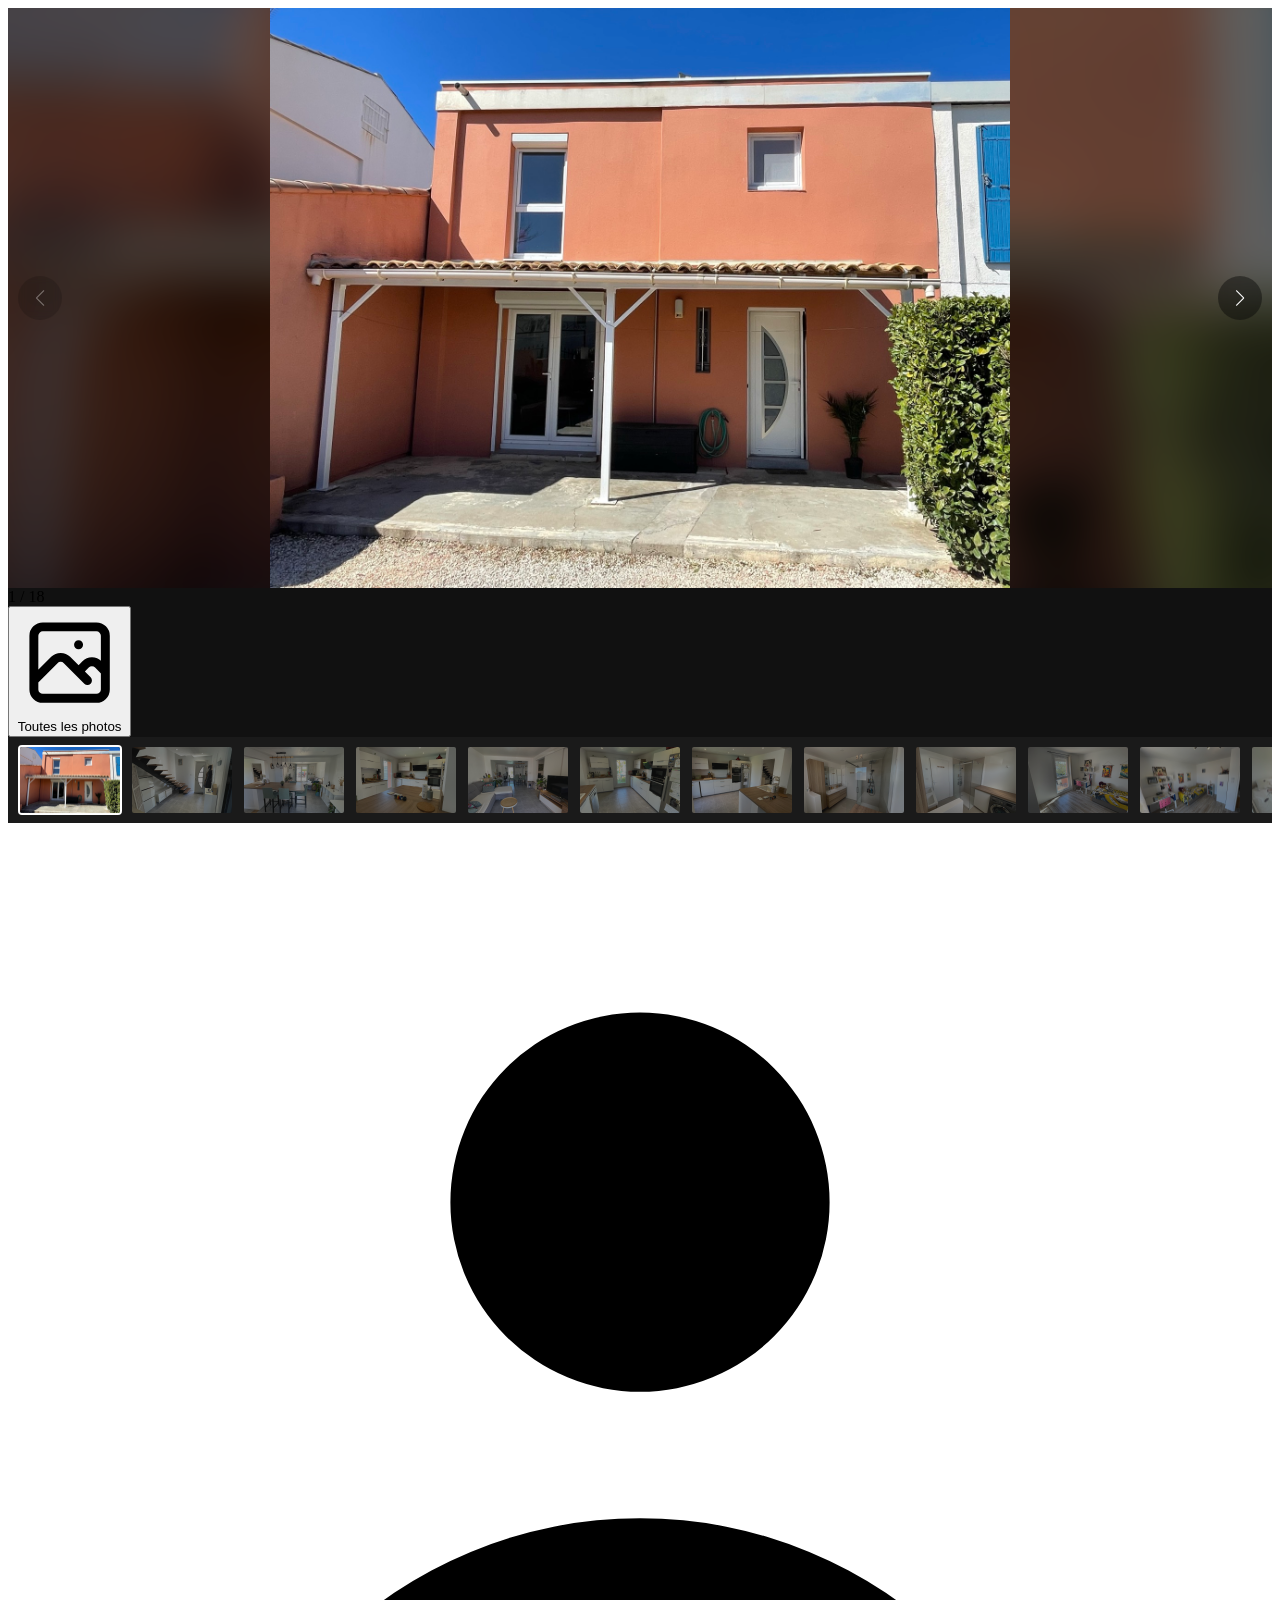
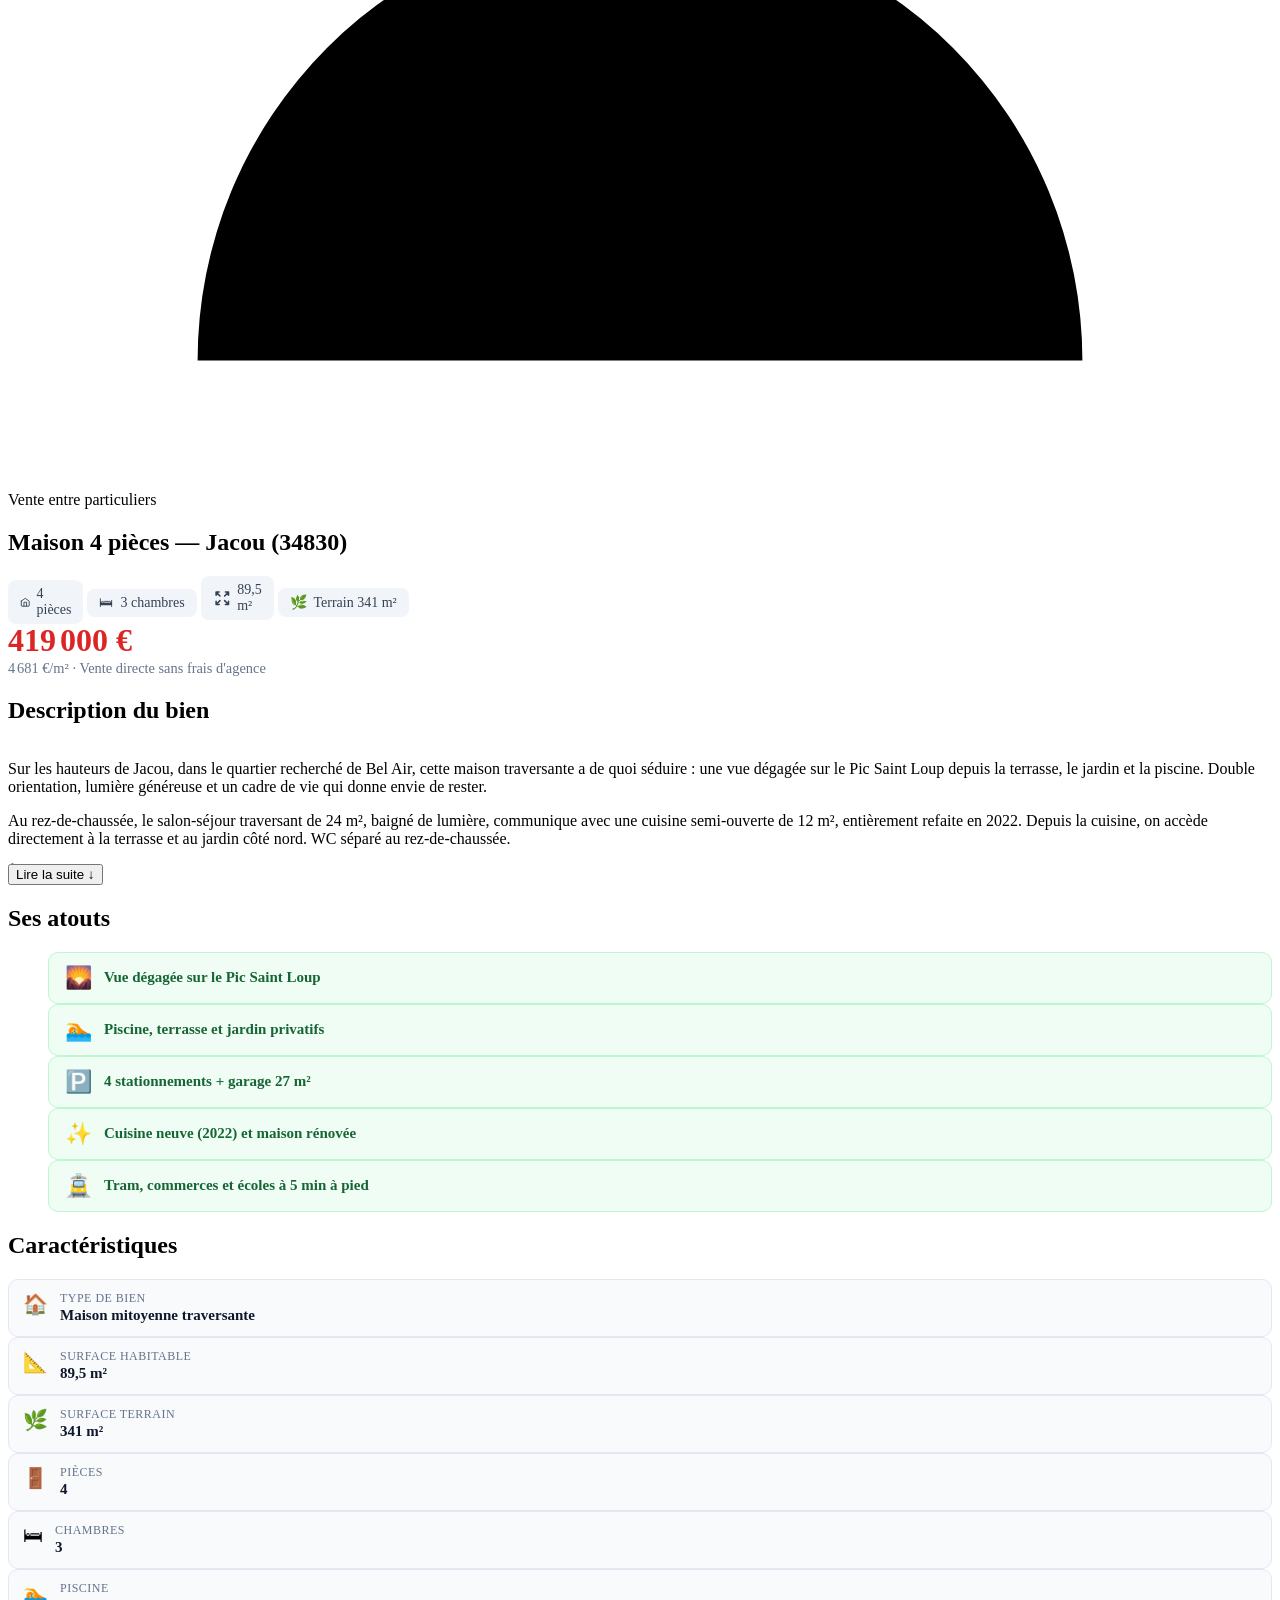
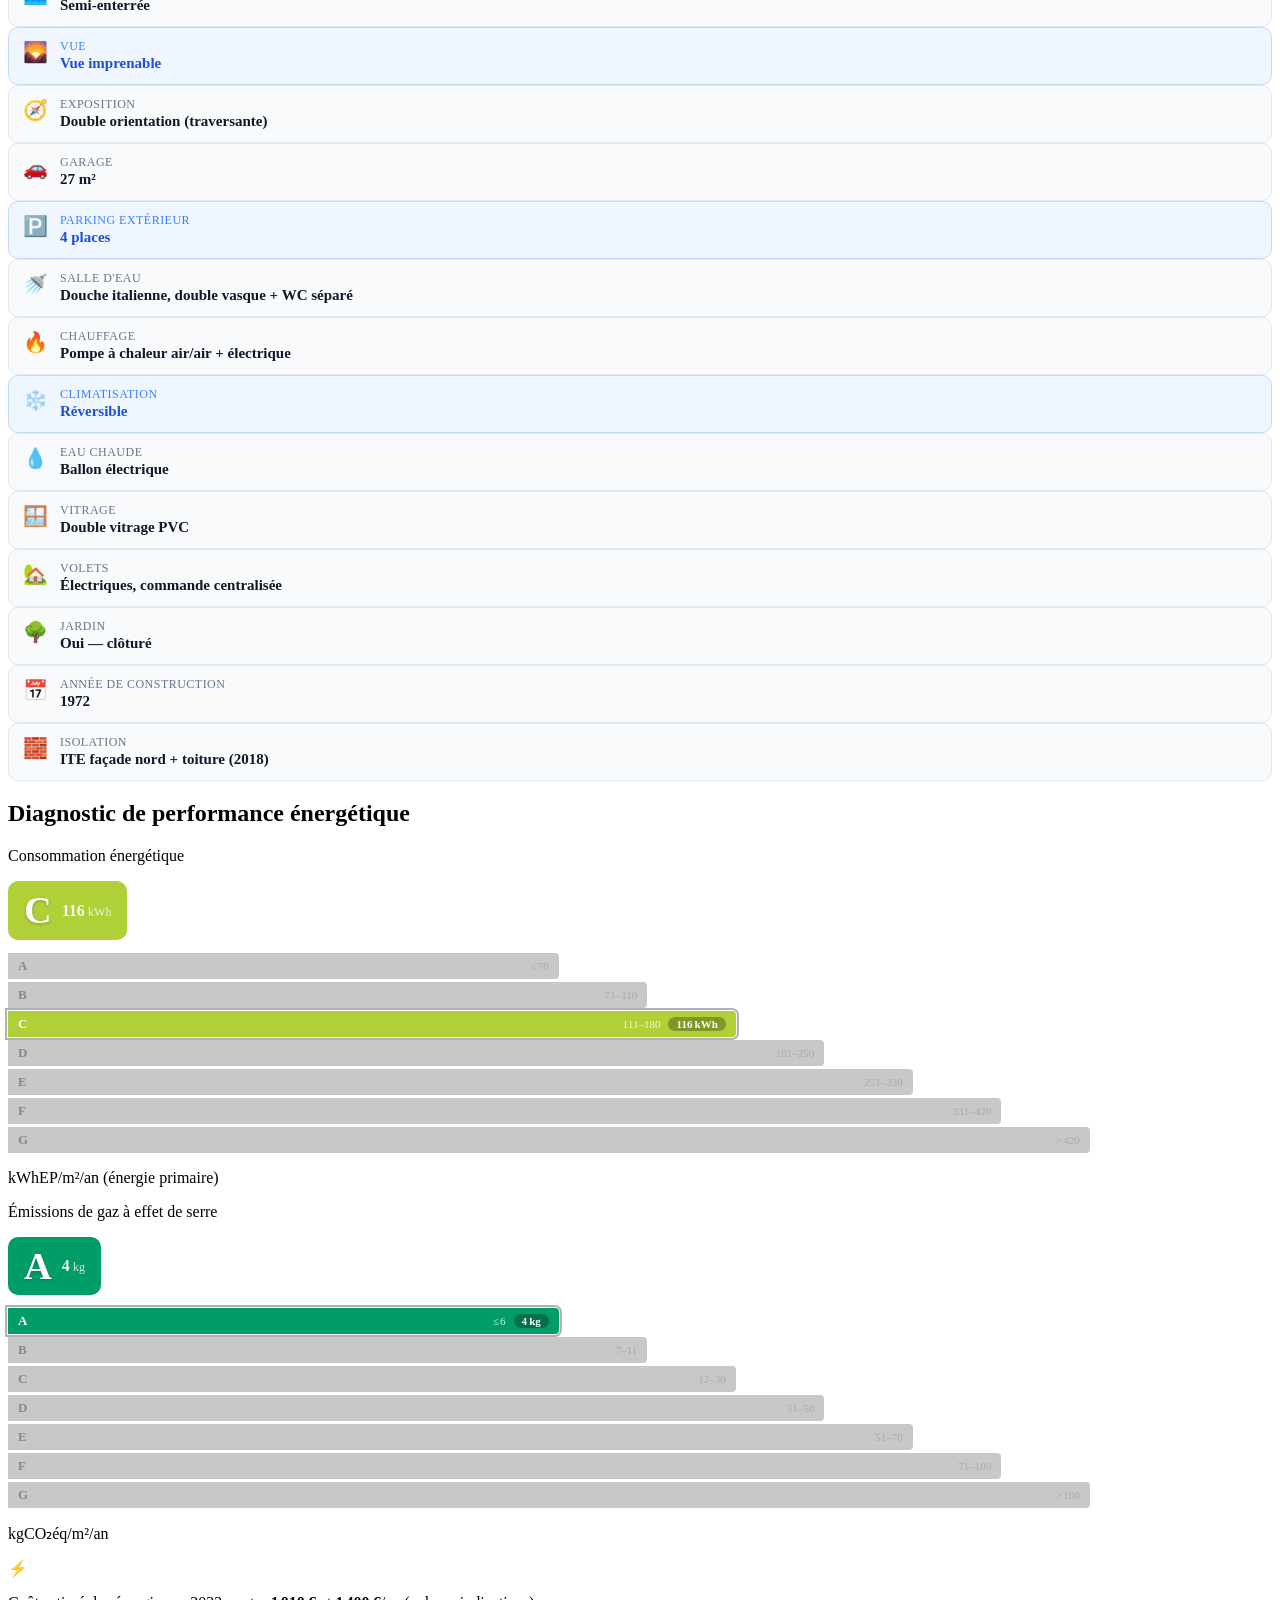
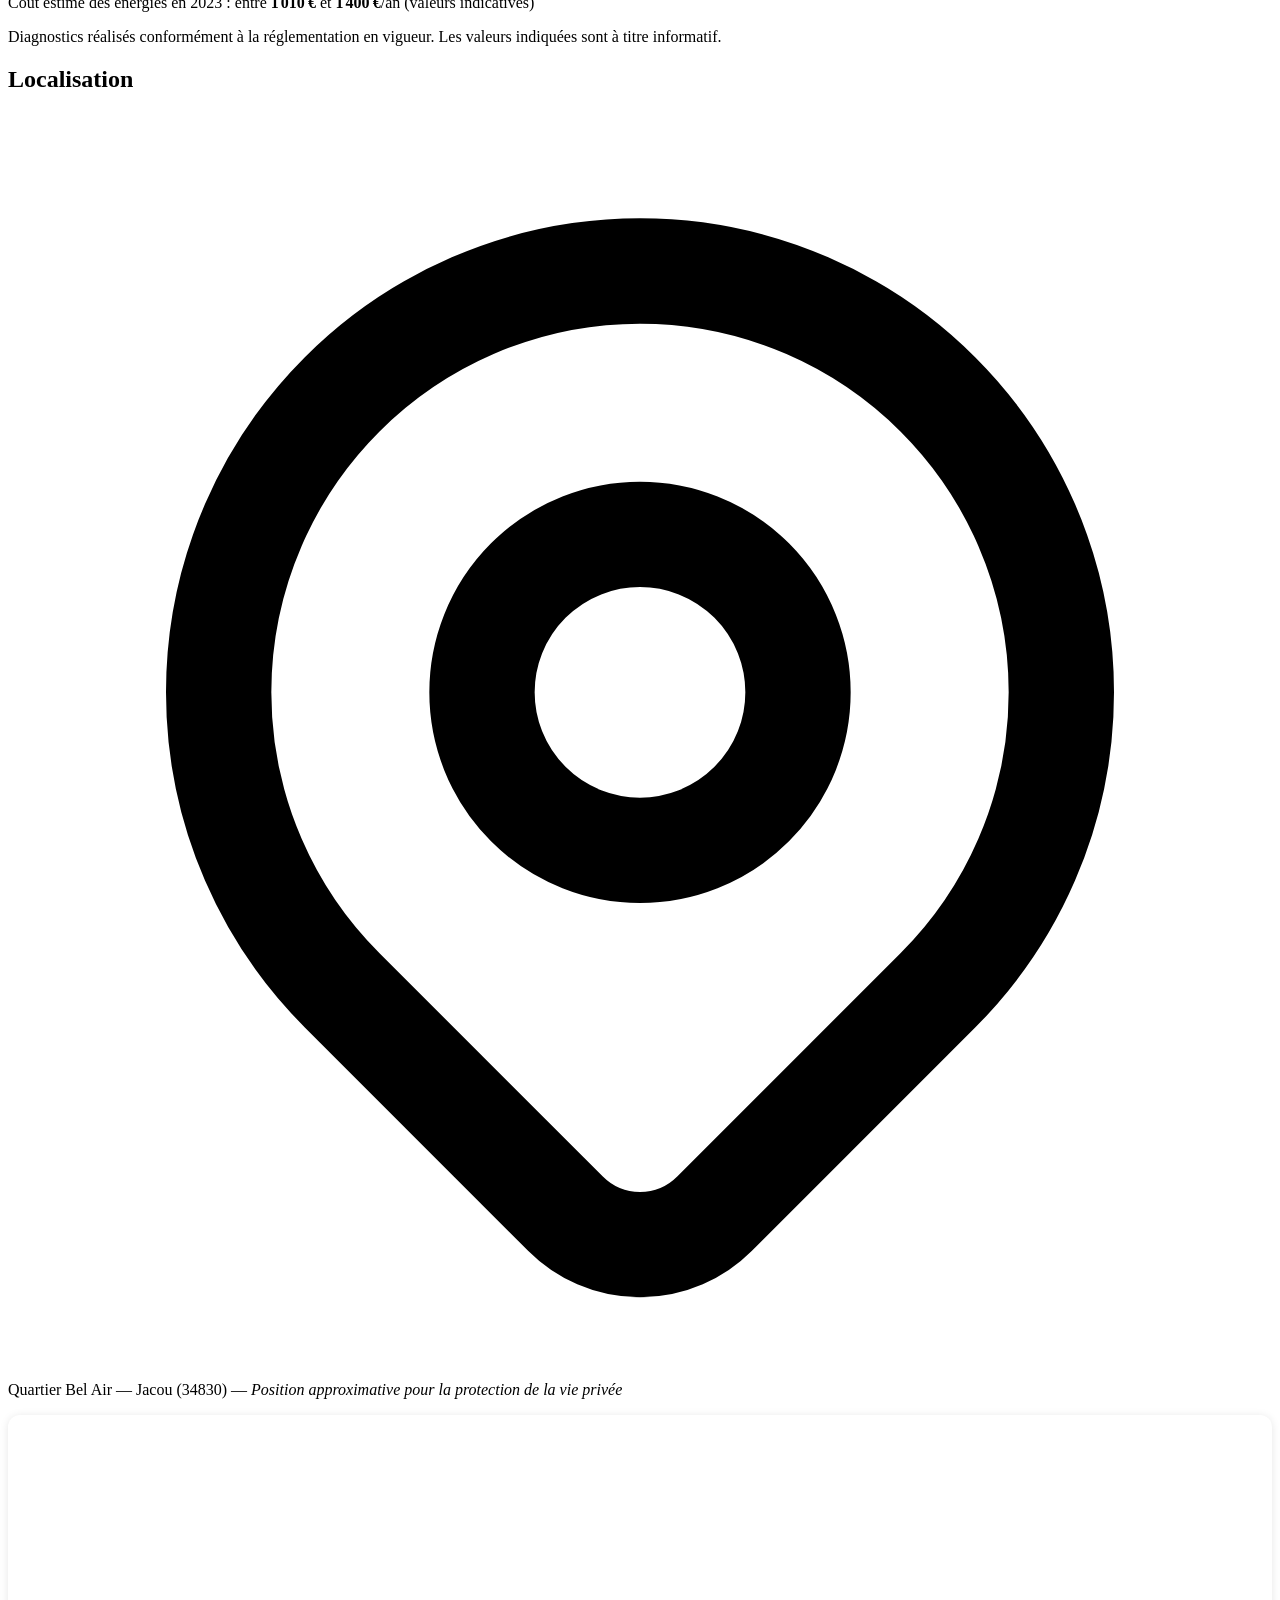
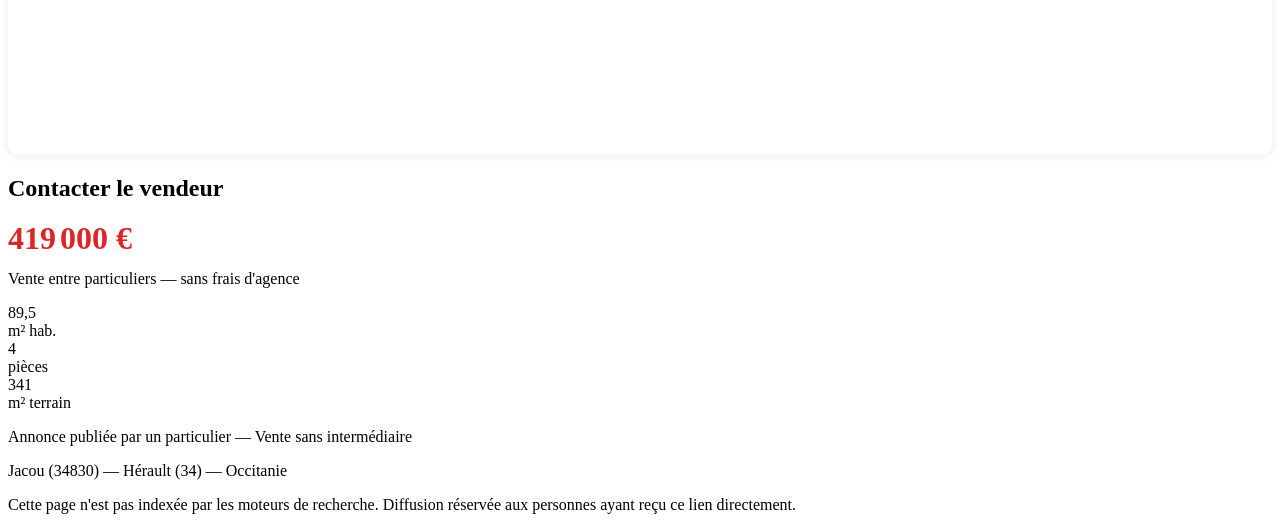
==== index.html @ 07884222 "Rédaction annonce : description réelle, atouts et corrections factuelles - Description : 4 paragraph" ====
<!DOCTYPE html>
<html lang="fr">
<head>
  <meta charset="UTF-8">
  <meta name="viewport" content="width=device-width, initial-scale=1.0">

  <!-- ╔══════════════════════════════════════════════╗
       ║  PROTECTION MOTEURS DE RECHERCHE / BOTS      ║
       ╚══════════════════════════════════════════════╝ -->
  <meta name="robots"    content="noindex, nofollow, noarchive, nosnippet, noimageindex">
  <meta name="googlebot" content="noindex, nofollow, noarchive, nosnippet">
  <meta name="bingbot"   content="noindex, nofollow">
  <!-- Empêche la mise en cache et l'archivage -->
  <meta http-equiv="Cache-Control" content="no-store, no-cache, must-revalidate">
  <meta http-equiv="Pragma"        content="no-cache">

  <!-- Titre générique (le vrai titre est injecté par JS) -->
  <title>Annonce immobilière — Jacou</title>

  <!-- ╔══════════════════════════════════════════════╗
       ║  BIBLIOTHÈQUES CDN                            ║
       ╚══════════════════════════════════════════════╝ -->

  <!-- Tailwind CSS v3 (play CDN) -->
  <script src="https://cdn.tailwindcss.com"></script>

  <!-- Swiper 11 -->
  <link rel="stylesheet" href="https://cdn.jsdelivr.net/npm/swiper@11/swiper-bundle.min.css">

  <!-- Leaflet 1.9 -->
  <link rel="stylesheet" href="https://unpkg.com/leaflet@1.9.4/dist/leaflet.css">

  <!-- Styles personnalisés -->
  <link rel="stylesheet" href="css/custom.css">

  <script>
    /* Tailwind config minimal */
    tailwind.config = {
      theme: {
        extend: {
          colors: { primary: '#1e3a5f' },
          fontFamily: { sans: ['system-ui', 'ui-sans-serif', 'sans-serif'] },
        },
      },
    };
  </script>
</head>

<body class="bg-white text-gray-900 antialiased">

  <!-- ══════════════════════════════════════════════════
       CAROUSEL PRINCIPAL + THUMBNAILS
       ══════════════════════════════════════════════════ -->
  <div id="carousel-wrapper">

    <!-- Carousel principal -->
    <div class="swiper swiper-main">
      <div class="swiper-wrapper">
        <!-- Slides injectées par app.js -->
      </div>
      <div class="swiper-button-next"></div>
      <div class="swiper-button-prev"></div>
    </div>

    <!-- Compteur de photos -->
    <div id="photo-counter"
         class="absolute top-4 right-4 z-20 bg-black/50 text-white text-sm font-medium px-3 py-1.5 rounded-full backdrop-blur-sm select-none">
      1 / …
    </div>

    <!-- Bouton "Voir toutes les photos" -->
    <button id="open-gallery-btn"
            class="absolute bottom-20 right-4 z-20 bg-white/90 text-gray-800 text-sm font-semibold px-4 py-2.5 rounded-xl shadow-lg flex items-center gap-2 hover:bg-white transition-colors backdrop-blur-sm">
      <svg class="w-4 h-4" fill="none" viewBox="0 0 24 24" stroke="currentColor">
        <path stroke-linecap="round" stroke-linejoin="round" stroke-width="2"
              d="M4 16l4.586-4.586a2 2 0 012.828 0L16 16m-2-2l1.586-1.586a2 2 0 012.828 0L20 14m-6-6h.01M6 20h12a2 2 0 002-2V6a2 2 0 00-2-2H6a2 2 0 00-2 2v12a2 2 0 002 2z"/>
      </svg>
      Toutes les photos
    </button>

    <!-- Thumbnails -->
    <div class="swiper swiper-thumbs">
      <div class="swiper-wrapper">
        <!-- Thumbs injectées par app.js -->
      </div>
    </div>

  </div><!-- /carousel-wrapper -->


  <!-- ══════════════════════════════════════════════════
       LIGHTBOX PLEIN ÉCRAN (masquée par défaut)
       ══════════════════════════════════════════════════ -->
  <div id="lightbox" role="dialog" aria-modal="true" aria-label="Galerie photos">

    <!-- Barre du haut -->
    <div class="lb-topbar">
      <span id="lightbox-counter" class="lb-counter">1 / …</span>
      <button id="close-lightbox" aria-label="Fermer la galerie" class="lb-close">
        <svg width="28" height="28" fill="none" viewBox="0 0 24 24" stroke="currentColor">
          <path stroke-linecap="round" stroke-linejoin="round" stroke-width="2" d="M6 18L18 6M6 6l12 12"/>
        </svg>
      </button>
    </div>

    <!-- Zone image + boutons nav -->
    <div class="lb-body">
      <button id="lb-prev" class="lb-nav lb-nav-prev" aria-label="Photo précédente">
        <svg width="24" height="24" fill="none" viewBox="0 0 24 24" stroke="currentColor">
          <path stroke-linecap="round" stroke-linejoin="round" stroke-width="2.5" d="M15 19l-7-7 7-7"/>
        </svg>
      </button>

      <div class="lb-img-wrap" id="lb-img-wrap">
        <img id="lb-img" src="" alt="" draggable="false">
      </div>

      <button id="lb-next" class="lb-nav lb-nav-next" aria-label="Photo suivante">
        <svg width="24" height="24" fill="none" viewBox="0 0 24 24" stroke="currentColor">
          <path stroke-linecap="round" stroke-linejoin="round" stroke-width="2.5" d="M9 5l7 7-7 7"/>
        </svg>
      </button>
    </div>

    <!-- Aide -->
    <p class="lb-hint">Double-clic pour zoomer &nbsp;·&nbsp; Swipe ou flèches pour naviguer &nbsp;·&nbsp; Échap pour fermer</p>

  </div><!-- /lightbox -->


  <!-- ══════════════════════════════════════════════════
       CONTENU PRINCIPAL
       ══════════════════════════════════════════════════ -->
  <div class="max-w-7xl mx-auto px-4 sm:px-6 lg:px-8 py-8">
    <div class="lg:flex lg:gap-10 lg:items-start">

      <!-- ────────────────────────────────────────────
           COLONNE PRINCIPALE
           ──────────────────────────────────────────── -->
      <main class="flex-1 min-w-0 space-y-0">

        <!-- ── SECTION 1 : En-tête annonce ── -->
        <section class="pb-7 border-b border-gray-200">

          <!-- Badge + localisation -->
          <div class="flex flex-wrap items-center gap-2 mb-4 mt-1">
            <span class="inline-flex items-center gap-1.5 bg-blue-100 text-blue-700 text-xs font-bold uppercase tracking-wider px-3 py-1 rounded-full">
              <svg class="w-3.5 h-3.5" fill="currentColor" viewBox="0 0 20 20">
                <path fill-rule="evenodd" d="M10 9a3 3 0 100-6 3 3 0 000 6zm-7 9a7 7 0 1114 0H3z" clip-rule="evenodd"/>
              </svg>
              Vente entre particuliers
            </span>
          </div>

          <!-- Titre -->
          <h1 class="text-2xl sm:text-3xl font-extrabold text-gray-900 leading-tight mb-4">
            Maison 4 pièces &mdash; Jacou (34830)
          </h1>

          <!-- Chips infos clés -->
          <div class="flex flex-wrap gap-2 mb-5">
            <span class="chip">
              <svg class="w-4 h-4 text-gray-500" fill="none" viewBox="0 0 24 24" stroke="currentColor">
                <path stroke-linecap="round" stroke-linejoin="round" stroke-width="2"
                      d="M3 9.5L12 3l9 6.5V20a1 1 0 01-1 1H4a1 1 0 01-1-1V9.5z"/>
                <path stroke-linecap="round" stroke-linejoin="round" stroke-width="2" d="M9 21V12h6v9"/>
              </svg>
              4 pièces
            </span>
            <span class="chip">🛏&nbsp; 3 chambres</span>
            <span class="chip">
              <svg class="w-4 h-4 text-gray-500" fill="none" viewBox="0 0 24 24" stroke="currentColor">
                <path stroke-linecap="round" stroke-linejoin="round" stroke-width="2"
                      d="M4 8V4m0 0h4M4 4l5 5m11-1V4m0 0h-4m4 0l-5 5M4 16v4m0 0h4m-4 0l5-5m11 5l-5-5m5 5v-4m0 4h-4"/>
              </svg>
              89,5 m²
            </span>
            <span class="chip">🌿&nbsp; Terrain 341&nbsp;m²</span>
          </div>

          <!-- Prix (injecté par JS) -->
          <div id="price-display"></div>

        </section><!-- /section en-tête -->


        <!-- ── SECTION 2 : Description ── -->
        <section class="py-7 border-b border-gray-200">
          <h2 class="text-xl font-bold text-gray-900 mb-4">Description du bien</h2>
          <div id="description-text" class="text-gray-700 leading-relaxed text-[15px]">
            <!-- Injecté par app.js -->
          </div>
          <!-- Bouton "Lire la suite" injecté par app.js si besoin -->
        </section>


        <!-- ── SECTION 2b : Atouts ── -->
        <section class="py-7 border-b border-gray-200">
          <h2 class="text-xl font-bold text-gray-900 mb-4">Ses atouts</h2>
          <ul id="atouts-list" class="space-y-3"></ul>
        </section>

        <!-- ── SECTION 3 : Caractéristiques ── -->
        <section class="py-7 border-b border-gray-200">
          <h2 class="text-xl font-bold text-gray-900 mb-5">Caractéristiques</h2>
          <div id="caracteristiques" class="grid grid-cols-1 sm:grid-cols-2 gap-3">
            <!-- Injecté par app.js -->
          </div>
        </section>


        <!-- ── SECTION 4 : DPE / GES ── -->
        <section class="py-7 border-b border-gray-200">
          <h2 class="text-xl font-bold text-gray-900 mb-6">Diagnostic de performance énergétique</h2>

          <div class="grid grid-cols-1 md:grid-cols-2 gap-8">

            <!-- DPE -->
            <div>
              <p class="text-xs font-bold text-gray-500 uppercase tracking-widest mb-3">
                Consommation énergétique
              </p>
              <div id="dpe-scale" class="dpe-scale"></div>
              <p class="text-xs text-gray-400 mt-2">kWhEP/m²/an (énergie primaire)</p>
            </div>

            <!-- GES -->
            <div>
              <p class="text-xs font-bold text-gray-500 uppercase tracking-widest mb-3">
                Émissions de gaz à effet de serre
              </p>
              <div id="ges-scale" class="dpe-scale"></div>
              <p class="text-xs text-gray-400 mt-2">kgCO₂éq/m²/an</p>
            </div>

          </div>

          <!-- Coût énergie -->
          <div class="mt-6 flex items-start gap-3 bg-amber-50 border border-amber-200 rounded-xl px-5 py-4">
            <span class="text-2xl flex-shrink-0 mt-0.5">⚡</span>
            <p class="text-sm text-amber-800" id="energy-cost">
              <!-- Injecté par app.js -->
            </p>
          </div>

          <!-- Mention légale DPE -->
          <p class="mt-3 text-xs text-gray-400">
            Diagnostics réalisés conformément à la réglementation en vigueur.
            Les valeurs indiquées sont à titre informatif.
          </p>
        </section>


        <!-- ── SECTION 5 : Localisation ── -->
        <section class="py-7 border-b border-gray-200">
          <h2 class="text-xl font-bold text-gray-900 mb-1">Localisation</h2>
          <p class="text-sm text-gray-500 mb-4 flex items-center gap-1.5">
            <svg class="w-4 h-4 text-gray-400 flex-shrink-0" fill="none" viewBox="0 0 24 24" stroke="currentColor">
              <path stroke-linecap="round" stroke-linejoin="round" stroke-width="2"
                    d="M17.657 16.657L13.414 20.9a1.998 1.998 0 01-2.827 0l-4.244-4.243a8 8 0 1111.314 0z"/>
              <path stroke-linecap="round" stroke-linejoin="round" stroke-width="2" d="M15 11a3 3 0 11-6 0 3 3 0 016 0z"/>
            </svg>
            Quartier Bel Air &mdash; Jacou (34830) &mdash;
            <em class="not-italic text-gray-400">Position approximative pour la protection de la vie privée</em>
          </p>
          <div id="map"></div>
        </section>


        <!-- ── SECTION 6 : Contact (mobile uniquement) ── -->
        <section class="py-7 lg:hidden">
          <h2 class="text-xl font-bold text-gray-900 mb-5">Contacter le vendeur</h2>
          <div class="bg-white rounded-2xl border border-gray-200 shadow-md p-6">
            <div id="contact-mobile">
              <!-- Injecté par app.js (données obfusquées) -->
            </div>
          </div>
        </section>

      </main><!-- /main -->


      <!-- ────────────────────────────────────────────
           SIDEBAR STICKY — Desktop uniquement
           ──────────────────────────────────────────── -->
      <aside class="hidden lg:block w-80 flex-shrink-0">
        <div class="sticky top-6">
          <div class="bg-white rounded-2xl border border-gray-200 shadow-lg overflow-hidden">

            <!-- Prix en en-tête de la sidebar -->
            <div class="bg-gray-50 border-b border-gray-200 px-6 py-5 text-center">
              <div id="sidebar-price" class="price-main mb-1">
                <!-- Injecté par app.js -->
              </div>
              <p class="text-xs text-gray-500">Vente entre particuliers &mdash; sans frais d'agence</p>
            </div>

            <!-- Infos condensées -->
            <div class="px-6 pt-4 pb-2">
              <div class="grid grid-cols-3 divide-x divide-gray-100 text-center mb-4">
                <div class="px-2">
                  <div class="text-lg font-bold text-gray-900">89,5</div>
                  <div class="text-xs text-gray-500">m² hab.</div>
                </div>
                <div class="px-2">
                  <div class="text-lg font-bold text-gray-900">4</div>
                  <div class="text-xs text-gray-500">pièces</div>
                </div>
                <div class="px-2">
                  <div class="text-lg font-bold text-gray-900">341</div>
                  <div class="text-xs text-gray-500">m² terrain</div>
                </div>
              </div>
            </div>

            <!-- Bloc contact -->
            <div class="px-6 pb-6">
              <div id="contact-desktop">
                <!-- Injecté par app.js (données obfusquées) -->
              </div>
            </div>

          </div><!-- /card -->
        </div><!-- /sticky -->
      </aside><!-- /aside -->

    </div><!-- /flex container -->
  </div><!-- /max-w container -->


  <!-- ══════════════════════════════════════════════════
       FOOTER
       ══════════════════════════════════════════════════ -->
  <footer class="bg-gray-50 border-t border-gray-200 mt-8">
    <div class="max-w-7xl mx-auto px-4 sm:px-6 lg:px-8 py-8 text-center">
      <p class="text-sm text-gray-500">
        Annonce publiée par un particulier &mdash; Vente sans intermédiaire
      </p>
      <p class="text-sm text-gray-400 mt-1">
        Jacou (34830) &mdash; Hérault (34) &mdash; Occitanie
      </p>
      <p class="text-xs text-gray-300 mt-3">
        Cette page n'est pas indexée par les moteurs de recherche.
        Diffusion réservée aux personnes ayant reçu ce lien directement.
      </p>
    </div>
  </footer>


  <!-- ══════════════════════════════════════════════════
       SCRIPTS CDN
       ══════════════════════════════════════════════════ -->
  <script src="https://cdn.jsdelivr.net/npm/swiper@11/swiper-bundle.min.js"></script>
  <script src="https://unpkg.com/leaflet@1.9.4/dist/leaflet.js"></script>

  <!-- Application -->
  <script src="js/app.js"></script>

</body>
</html>
---- css/custom.css ----
/* =====================================================
   custom.css — Annonce immobilière statique
   ===================================================== */

/* ---- Swiper : carousel principal ---- */
#carousel-wrapper { position: relative; background: #111; }

.swiper-main {
  width: 100%;
  height: 56vw;
  max-height: 580px;
  min-height: 260px;
}

.swiper-main .swiper-slide {
  position: relative;
  overflow: hidden;
}

/* Fond flouté — même image zoomée et assombrie */
.slide-bg {
  position: absolute;
  inset: -30px;
  background-size: cover;
  background-position: center;
  filter: blur(24px) brightness(0.45);
  transform: scale(1.08); /* évite les artefacts de bord du blur */
  pointer-events: none;
}

/* Image principale au premier plan */
.swiper-main .swiper-slide img {
  position: relative;
  z-index: 1;
  width: 100%;
  height: 100%;
  object-fit: contain;
  display: block;
  cursor: pointer;
}

.swiper-main .swiper-button-next,
.swiper-main .swiper-button-prev {
  color: #fff;
  background: rgba(0,0,0,0.4);
  border-radius: 50%;
  width: 44px;
  height: 44px;
  backdrop-filter: blur(4px);
}

.swiper-main .swiper-button-next::after,
.swiper-main .swiper-button-prev::after { font-size: 16px; }

/* ---- Swiper : thumbnails ---- */
.swiper-thumbs {
  padding: 8px 10px !important;
  background: #1a1a1a;
}

.swiper-thumbs .swiper-slide {
  width: 100px !important;
  height: 66px !important;
  cursor: pointer;
  border-radius: 4px;
  overflow: hidden;
  opacity: 0.55;
  transition: opacity 0.2s;
  border: 2px solid transparent;
}

.swiper-thumbs .swiper-slide img {
  width: 100%;
  height: 100%;
  object-fit: cover;
  pointer-events: none;
}

.swiper-thumbs .swiper-slide-thumb-active {
  opacity: 1;
  border-color: #fff;
}

@media (max-width: 640px) {
  .swiper-thumbs .swiper-slide {
    width: 72px !important;
    height: 48px !important;
  }
}

/* ---- Lightbox ---- */
#lightbox {
  display: none;
  flex-direction: column;
  position: fixed;
  inset: 0;
  z-index: 9999;
  background: rgba(0,0,0,0.96);
}

#lightbox.open { display: flex; }

.lb-topbar {
  display: flex;
  align-items: center;
  justify-content: space-between;
  padding: 12px 16px;
  flex-shrink: 0;
}

.lb-counter {
  color: rgba(255,255,255,0.85);
  font-size: 14px;
  font-weight: 500;
  user-select: none;
}

.lb-close {
  color: #fff;
  background: rgba(255,255,255,0.1);
  border: none;
  border-radius: 50%;
  width: 40px;
  height: 40px;
  display: flex;
  align-items: center;
  justify-content: center;
  cursor: pointer;
  transition: background 0.15s;
}
.lb-close:hover { background: rgba(255,255,255,0.2); }

.lb-body {
  flex: 1;
  display: flex;
  align-items: center;
  justify-content: center;
  position: relative;
  overflow: hidden;
  min-height: 0;
}

.lb-img-wrap {
  width: 100%;
  height: 100%;
  display: flex;
  align-items: center;
  justify-content: center;
  overflow: hidden;
}

#lb-img {
  max-width: 100%;
  max-height: 100%;
  object-fit: contain;
  display: block;
  user-select: none;
  cursor: zoom-in;
  transform-origin: center center;
  transition: transform 0.25s ease;
}

#lb-img.zoomed {
  cursor: zoom-out;
}

.lb-nav {
  position: absolute;
  top: 50%;
  transform: translateY(-50%);
  z-index: 10;
  color: #fff;
  background: rgba(255,255,255,0.15);
  border: none;
  border-radius: 50%;
  width: 48px;
  height: 48px;
  display: flex;
  align-items: center;
  justify-content: center;
  cursor: pointer;
  transition: background 0.15s;
  flex-shrink: 0;
}
.lb-nav:hover { background: rgba(255,255,255,0.3); }
.lb-nav:disabled { opacity: 0.25; cursor: default; }

.lb-nav-prev { left: 12px; }
.lb-nav-next { right: 12px; }

.lb-hint {
  text-align: center;
  color: rgba(255,255,255,0.3);
  font-size: 12px;
  padding: 10px 16px;
  flex-shrink: 0;
  user-select: none;
}

/* ---- DPE / GES Scale ---- */
.dpe-scale {
  display: flex;
  flex-direction: column;
  gap: 3px;
}

/* Badge lettre mis en avant */
.dpe-hero {
  display: inline-flex;
  align-items: center;
  gap: 10px;
  border-radius: 10px;
  padding: 10px 16px;
  margin-bottom: 10px;
  width: fit-content;
}

.dpe-hero-letter {
  font-size: 2.4rem;
  font-weight: 900;
  color: #fff;
  line-height: 1;
  text-shadow: 0 1px 3px rgba(0,0,0,0.25);
}

.dpe-hero-value {
  font-size: 1rem;
  font-weight: 700;
  color: rgba(255,255,255,0.92);
  line-height: 1.2;
}

.dpe-hero-value small {
  font-size: 0.75rem;
  font-weight: 500;
  opacity: 0.85;
}

/* Barres */
.dpe-row {
  display: flex;
  align-items: center;
  height: 26px;
  border-radius: 0 4px 4px 0;
  padding: 0 10px;
  font-weight: 700;
  font-size: 13px;
  position: relative;
}

.dpe-row.inactive {
  color: #888;
}

.dpe-row.active {
  color: #fff;
  outline: 2px solid rgba(0,0,0,0.3);
  outline-offset: 1px;
  z-index: 1;
}

.dpe-letter {
  min-width: 18px;
  flex-shrink: 0;
}

.dpe-range {
  flex: 1;
  text-align: right;
  font-size: 11px;
  font-weight: 400;
}

.dpe-row.inactive .dpe-range { color: #aaa; }
.dpe-row.active   .dpe-range { opacity: 0.85; }

.dpe-badge {
  margin-left: 8px;
  background: rgba(0,0,0,0.28);
  border-radius: 99px;
  padding: 1px 8px;
  font-size: 11px;
  white-space: nowrap;
  color: #fff;
}

/* ---- Map ---- */
#map {
  height: 340px;
  border-radius: 12px;
  overflow: hidden;
  box-shadow: 0 1px 8px rgba(0,0,0,0.1);
}

@media (max-width: 640px) {
  #map { height: 240px; }
}

/* ---- Contact card ---- */
.contact-card .btn-call {
  background: #16a34a;
  color: #fff;
}

.contact-card .btn-call:hover { background: #15803d; }

.contact-card .btn-email {
  background: #f1f5f9;
  color: #1e293b;
}

.contact-card .btn-email:hover { background: #e2e8f0; }

/* ---- Chip badges ---- */
.chip {
  display: inline-flex;
  align-items: center;
  gap: 6px;
  background: #f1f5f9;
  color: #334155;
  padding: 6px 12px;
  border-radius: 8px;
  font-size: 14px;
  font-weight: 500;
}

/* ---- Atouts ---- */
.atout-item {
  display: flex;
  align-items: center;
  gap: 12px;
  background: #f0fdf4;
  border: 1px solid #bbf7d0;
  border-radius: 10px;
  padding: 12px 16px;
  font-size: 15px;
  font-weight: 600;
  color: #166534;
}

.atout-icon { font-size: 22px; flex-shrink: 0; }

/* ---- Carac grid ---- */
.carac-item {
  display: flex;
  align-items: flex-start;
  gap: 12px;
  padding: 12px 14px;
  background: #f8fafc;
  border: 1px solid #e2e8f0;
  border-radius: 10px;
}

.carac-icon { font-size: 20px; flex-shrink: 0; }

.carac-label {
  font-size: 12px;
  color: #64748b;
  text-transform: uppercase;
  letter-spacing: 0.04em;
  line-height: 1;
  margin-bottom: 3px;
}

.carac-value {
  font-size: 15px;
  font-weight: 600;
  color: #0f172a;
}

.carac-highlight {
  background: #eff6ff;
  border-color: #bfdbfe;
}

.carac-highlight .carac-label { color: #3b82f6; }
.carac-highlight .carac-value { color: #1d4ed8; }

/* ---- Description expand ---- */
.desc-collapsed { max-height: 120px; overflow: hidden; }

/* ---- Utility ---- */
.price-main {
  font-size: 2rem;
  font-weight: 800;
  color: #dc2626;
  line-height: 1;
}

.price-sqm {
  font-size: 0.9rem;
  color: #64748b;
  margin-top: 4px;
}
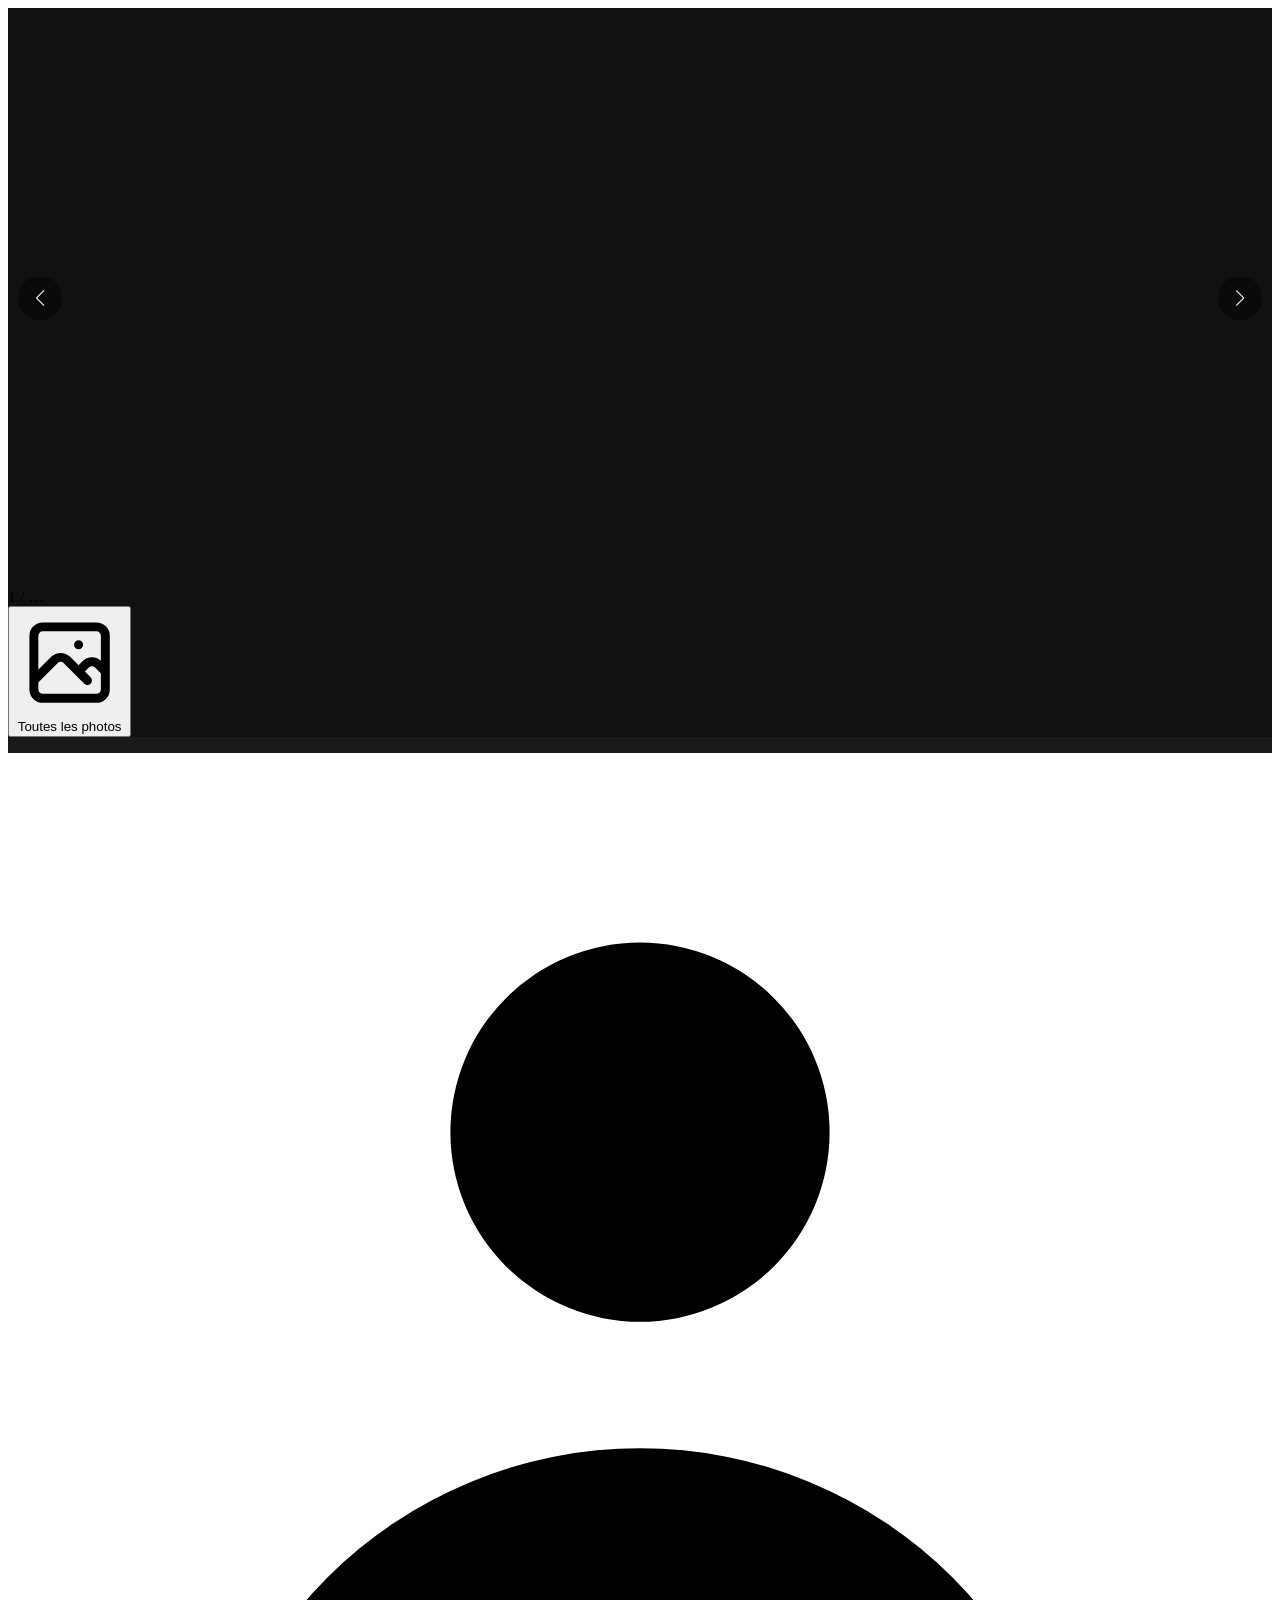
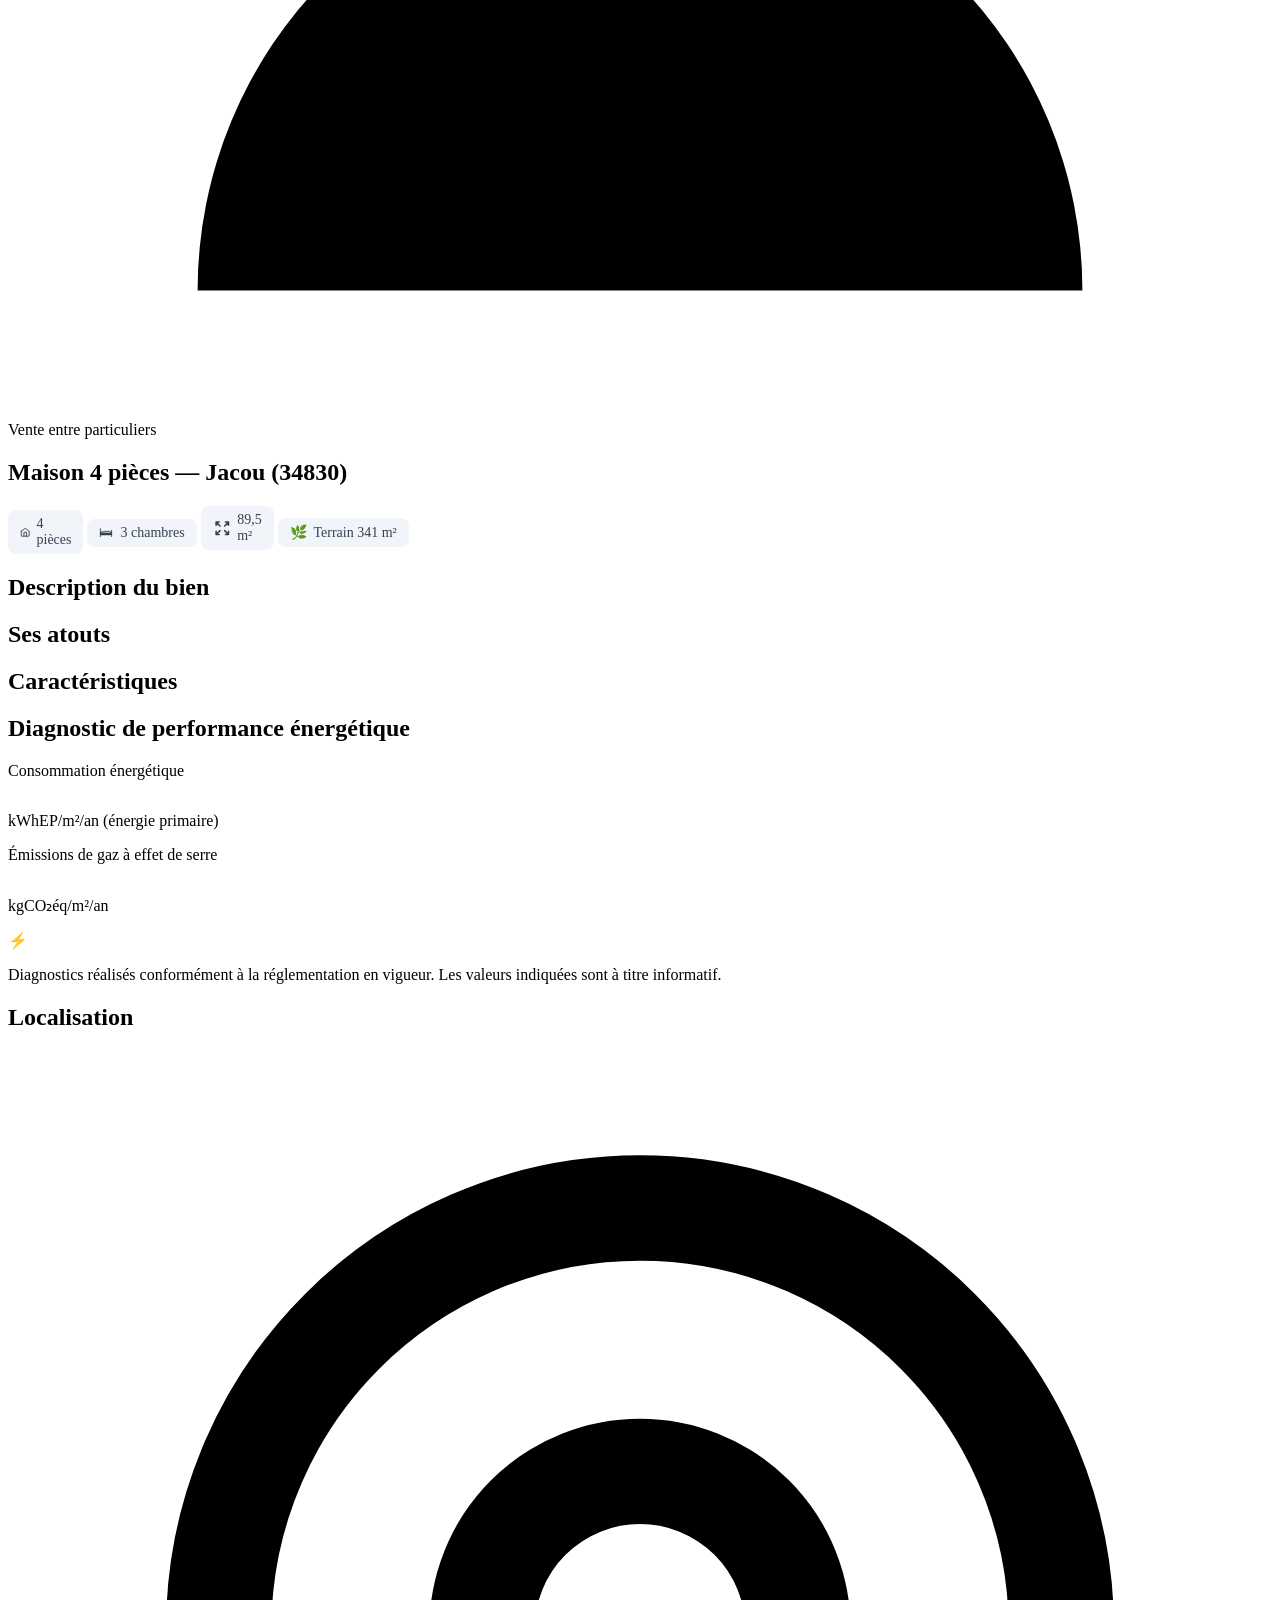
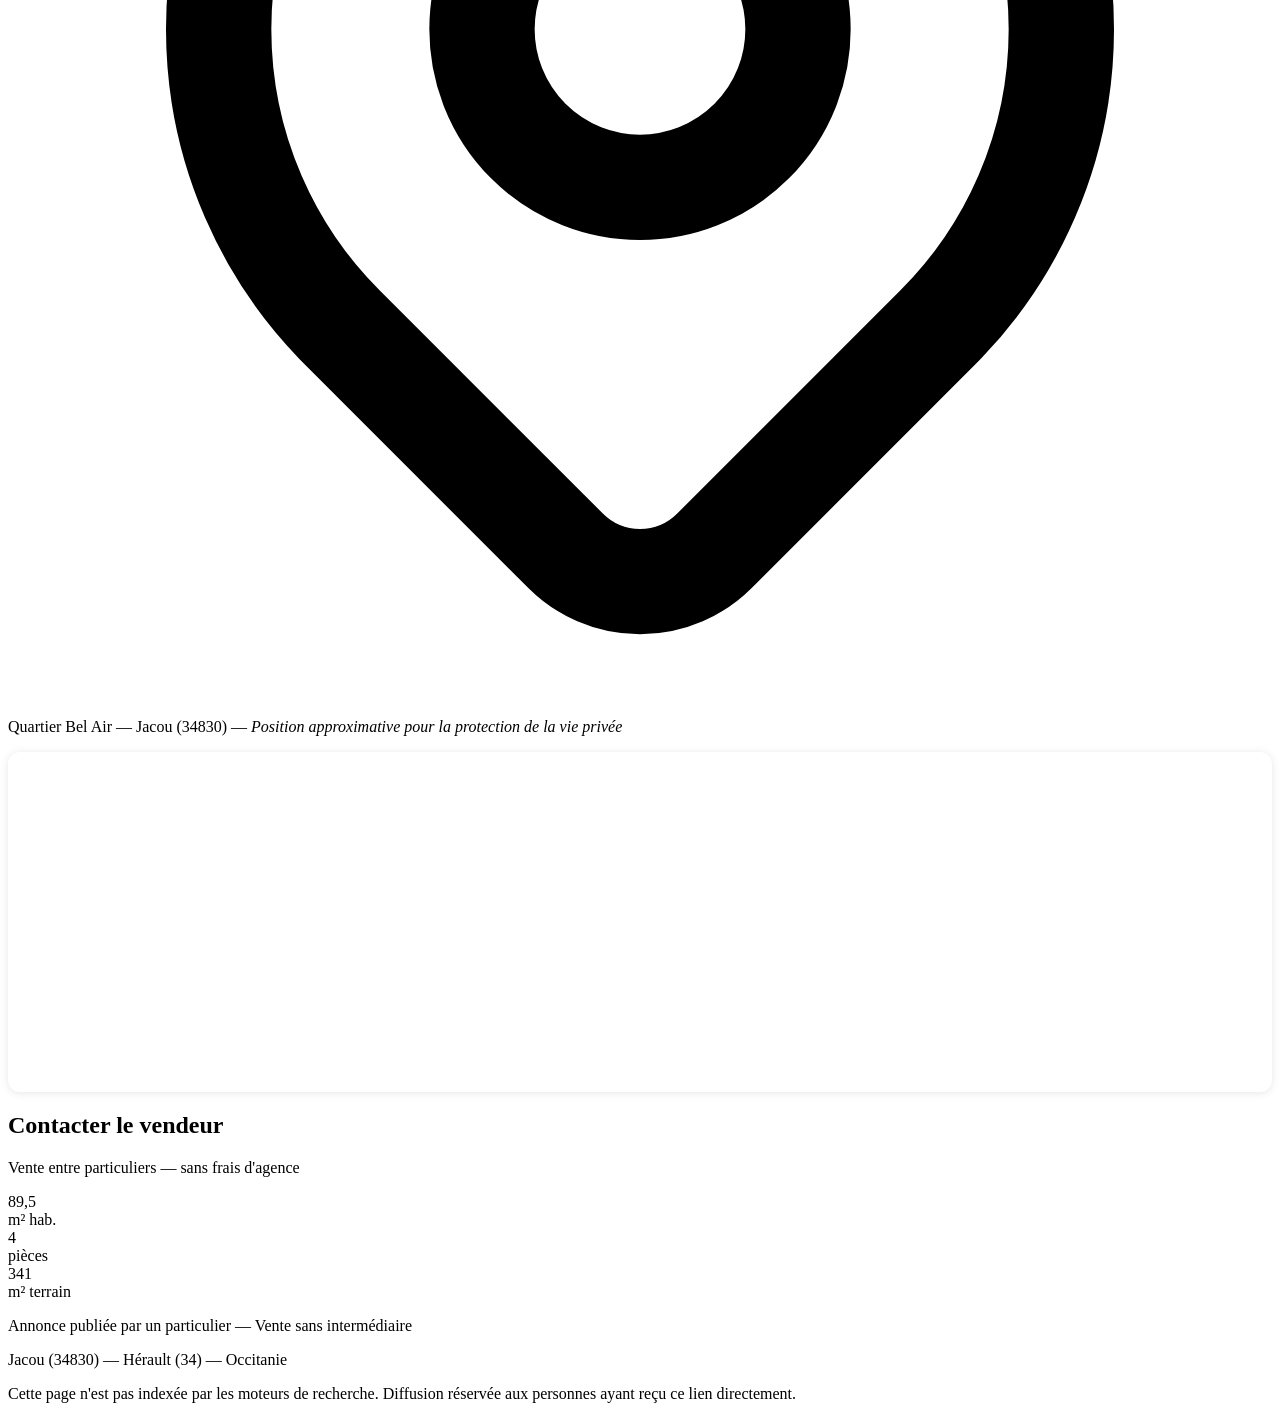
==== commit cb73d914: "CRUD biens depuis la carte + 5 statuts + clé admin hashée - Mode admin activé via ?key= (SHA-256, ja" ====
--- a/index.html
+++ b/index.html
@@ -16,6 +16,9 @@
 
   <!-- Titre générique (le vrai titre est injecté par JS) -->
   <title>Annonce immobilière — Jacou</title>
+
+  <!-- Favicon -->
+  <link rel="icon" type="image/svg+xml" href="favicon.svg">
 
   <!-- ╔══════════════════════════════════════════════╗
        ║  BIBLIOTHÈQUES CDN                            ║
@@ -354,7 +357,7 @@
   <script src="https://unpkg.com/leaflet@1.9.4/dist/leaflet.js"></script>
 
   <!-- Application -->
-  <script src="js/app.js"></script>
+  <script type="module" src="js/app.js"></script>
 
 </body>
 </html>
--- a/css/custom.css
+++ b/css/custom.css
@@ -379,11 +379,630 @@
 /* ---- Description expand ---- */
 .desc-collapsed { max-height: 120px; overflow: hidden; }
 
+/* =====================================================
+   RESEARCH PAGE — Carte de suivi des biens
+   ===================================================== */
+
+/* ---- Bouton toggle panneau ---- */
+#panel-toggle {
+  position: fixed;
+  top: 16px;
+  left: 16px;
+  z-index: 1000;
+  display: flex;
+  align-items: center;
+  gap: 8px;
+  background: #fff;
+  color: #1e3a5f;
+  border: none;
+  border-radius: 10px;
+  padding: 10px 16px;
+  font-size: 14px;
+  font-weight: 600;
+  box-shadow: 0 2px 12px rgba(0,0,0,0.18);
+  cursor: pointer;
+  transition: background 0.15s, box-shadow 0.15s;
+}
+#panel-toggle:hover { background: #f1f5f9; }
+
+/* ---- Panneau latéral ---- */
+#side-panel {
+  position: fixed;
+  top: 0;
+  left: 0;
+  bottom: 0;
+  width: 340px;
+  max-width: 92vw;
+  z-index: 999;
+  background: #fff;
+  box-shadow: 4px 0 24px rgba(0,0,0,0.15);
+  display: flex;
+  flex-direction: column;
+  transform: translateX(-110%);
+  transition: transform 0.28s cubic-bezier(0.4, 0, 0.2, 1);
+  overflow: hidden;
+}
+#side-panel.open { transform: translateX(0); }
+
+.sp-header {
+  display: flex;
+  align-items: center;
+  justify-content: space-between;
+  padding: 18px 20px 14px;
+  border-bottom: 1px solid #e2e8f0;
+  flex-shrink: 0;
+}
+
+.sp-title {
+  font-size: 16px;
+  font-weight: 700;
+  color: #1e3a5f;
+  margin: 0;
+}
+
+#panel-close {
+  background: none;
+  border: none;
+  padding: 4px;
+  cursor: pointer;
+  color: #64748b;
+  border-radius: 6px;
+  display: flex;
+  align-items: center;
+  justify-content: center;
+}
+#panel-close:hover { background: #f1f5f9; color: #1e293b; }
+
+.sp-hint {
+  padding: 10px 20px 8px;
+  font-size: 12px;
+  color: #94a3b8;
+  border-bottom: 1px solid #f1f5f9;
+  flex-shrink: 0;
+  line-height: 1.5;
+}
+.sp-hint code { font-size: 11px; background: #f1f5f9; padding: 1px 4px; border-radius: 3px; }
+
+.sp-filters {
+  display: flex;
+  flex-wrap: wrap;
+  gap: 6px;
+  padding: 10px 20px;
+  border-bottom: 1px solid #f1f5f9;
+  flex-shrink: 0;
+}
+
+.filter-chip {
+  font-size: 12px;
+  font-weight: 600;
+  padding: 4px 12px;
+  border-radius: 99px;
+  border: 1.5px solid #e2e8f0;
+  background: #f8fafc;
+  color: #475569;
+  cursor: pointer;
+  transition: background 0.12s, color 0.12s, border-color 0.12s;
+  white-space: nowrap;
+}
+.filter-chip:hover { background: #e2e8f0; color: #1e293b; }
+.filter-chip.active { background: #1e3a5f; color: #fff; border-color: #1e3a5f; }
+
+.sp-list {
+  flex: 1;
+  overflow-y: auto;
+  padding: 8px 0;
+}
+
+.pl-empty {
+  padding: 24px 20px;
+  color: #94a3b8;
+  font-size: 14px;
+  text-align: center;
+}
+
+/* Item dans la liste */
+.pl-item {
+  display: flex;
+  align-items: center;
+  gap: 12px;
+  padding: 12px 20px;
+  cursor: pointer;
+  border-bottom: 1px solid #f8fafc;
+  transition: background 0.12s;
+}
+.pl-item:hover { background: #f8fafc; }
+
+.pl-dot {
+  width: 12px;
+  height: 12px;
+  border-radius: 50%;
+  flex-shrink: 0;
+  border: 2px solid #fff;
+  box-shadow: 0 0 0 1px rgba(0,0,0,0.15);
+}
+
+.pl-info { flex: 1; min-width: 0; }
+
+.pl-name {
+  font-size: 13px;
+  font-weight: 600;
+  color: #1e293b;
+  margin: 0 0 2px;
+  white-space: nowrap;
+  overflow: hidden;
+  text-overflow: ellipsis;
+}
+
+.pl-addr {
+  font-size: 12px;
+  color: #6366f1;
+  font-weight: 600;
+  margin: 0 0 4px;
+  white-space: nowrap;
+  overflow: hidden;
+  text-overflow: ellipsis;
+}
+
+.pl-status {
+  font-size: 11px;
+  color: #64748b;
+  font-weight: 500;
+}
+
+.pl-link {
+  color: #94a3b8;
+  display: flex;
+  align-items: center;
+  justify-content: center;
+  padding: 6px;
+  border-radius: 6px;
+  flex-shrink: 0;
+  transition: color 0.12s, background 0.12s;
+}
+.pl-link:hover { color: #2563eb; background: #eff6ff; }
+
+.sp-footer {
+  padding: 14px 20px;
+  border-top: 1px solid #e2e8f0;
+  flex-shrink: 0;
+}
+
+.sp-back {
+  display: inline-flex;
+  align-items: center;
+  gap: 6px;
+  font-size: 13px;
+  color: #64748b;
+  text-decoration: none;
+  font-weight: 500;
+  transition: color 0.12s;
+}
+.sp-back:hover { color: #1e3a5f; }
+
+/* ---- Popup marqueur ---- */
+.research-popup { padding: 4px 2px; min-width: 180px; }
+
+.rp-label {
+  font-size: 14px;
+  font-weight: 700;
+  color: #1e293b;
+  margin: 0 0 2px;
+}
+
+.rp-address {
+  font-size: 12px;
+  color: #64748b;
+  margin: 0 0 8px;
+}
+
+.rp-status {
+  display: inline-block;
+  color: #fff;
+  font-size: 11px;
+  font-weight: 600;
+  padding: 2px 8px;
+  border-radius: 99px;
+  margin-bottom: 8px;
+}
+
+.rp-status-bar {
+  display: flex;
+  flex-wrap: wrap;
+  gap: 4px;
+  margin-bottom: 8px;
+}
+
+.rp-status-btn {
+  font-size: 11px;
+  font-weight: 600;
+  padding: 2px 8px;
+  border-radius: 99px;
+  border: 1.5px solid;
+  background: transparent;
+  cursor: pointer;
+  line-height: 1.6;
+  transition: opacity 0.15s;
+}
+
+.rp-status-btn:hover { opacity: 0.75; }
+
+.rp-link {
+  display: block;
+  font-size: 13px;
+  color: #2563eb;
+  font-weight: 600;
+  text-decoration: none;
+  margin-top: 4px;
+}
+.rp-link:hover { text-decoration: underline; }
+
+.rp-photo {
+  display: block;
+  width: 100%;
+  max-height: 120px;
+  object-fit: cover;
+  border-radius: 6px;
+  margin-bottom: 8px;
+}
+
+.rp-links {
+  margin-top: 6px;
+  font-size: 13px;
+  line-height: 1.6;
+}
+
+.rp-site-link {
+  color: #2563eb;
+  font-weight: 600;
+  text-decoration: none;
+}
+.rp-site-link:hover { text-decoration: underline; }
+
+.rp-sep {
+  color: #94a3b8;
+  user-select: none;
+}
+
+.rp-approx {
+  font-size: 11px;
+  color: #94a3b8;
+  font-style: italic;
+  margin: 0 0 6px;
+}
+
+/* ---- Date picker inline (popup admin, visite planifiée) ---- */
+.rp-date-picker {
+  margin-top: 6px;
+  padding: 8px;
+  background: #fff7ed;
+  border: 1.5px solid #fed7aa;
+  border-radius: 8px;
+}
+
+.rp-date-input {
+  width: 100%;
+  padding: 5px 8px;
+  border: 1.5px solid #e2e8f0;
+  border-radius: 6px;
+  font-size: 13px;
+  color: #1e293b;
+  background: #fff;
+  box-sizing: border-box;
+  margin-bottom: 6px;
+}
+.rp-date-input:focus { outline: none; border-color: #ea580c; }
+
+.rp-date-actions {
+  display: flex;
+  gap: 6px;
+  justify-content: flex-end;
+}
+
+.rp-date-cancel,
+.rp-date-confirm {
+  font-size: 12px;
+  font-weight: 600;
+  padding: 4px 10px;
+  border-radius: 6px;
+  cursor: pointer;
+  border: none;
+}
+
+.rp-date-cancel  { background: #f1f5f9; color: #64748b; }
+.rp-date-cancel:hover { background: #e2e8f0; }
+
+.rp-date-confirm { background: #ea580c; color: #fff; }
+.rp-date-confirm:hover { background: #c2410c; }
+
+/* ---- Légende ---- */
+.research-legend {
+  background: rgba(255,255,255,0.92);
+  backdrop-filter: blur(6px);
+  border-radius: 8px;
+  padding: 10px 14px;
+  box-shadow: 0 1px 8px rgba(0,0,0,0.12);
+  font-size: 12px;
+}
+
+.rl-row {
+  display: flex;
+  align-items: center;
+  gap: 8px;
+  margin-bottom: 5px;
+}
+.rl-row:last-child { margin-bottom: 0; }
+
+.rl-dot {
+  width: 11px;
+  height: 11px;
+  border-radius: 50%;
+  flex-shrink: 0;
+  border: 1.5px solid #fff;
+  box-shadow: 0 0 0 1px rgba(0,0,0,0.15);
+}
+
+.rl-text { color: #374151; font-weight: 500; }
+
+.rl-approx-icon {
+  width: 14px;
+  height: 18px;
+  flex-shrink: 0;
+  object-fit: contain;
+}
+
+/* divIcon Leaflet : supprime le fond et la bordure par défaut */
+.approx-marker-icon {
+  background: none !important;
+  border: none !important;
+}
+
+/* =====================================================
+   ADMIN — FAB, mode placement, modale CRUD
+   ===================================================== */
+
+/* ---- Bouton flottant "+" ---- */
+.admin-fab {
+  position: fixed;
+  bottom: 152px; /* au-dessus de la légende Leaflet */
+  right: 12px;
+  z-index: 1000;
+  width: 48px;
+  height: 48px;
+  border-radius: 50%;
+  background: #1e3a5f;
+  color: #fff;
+  border: none;
+  cursor: pointer;
+  display: flex;
+  align-items: center;
+  justify-content: center;
+  box-shadow: 0 2px 14px rgba(0,0,0,0.28);
+  transition: background 0.15s, transform 0.15s;
+}
+.admin-fab:hover { background: #2a4f80; }
+.admin-fab.placement-active { background: #dc2626; transform: scale(1.1); }
+
+/* ---- Mode placement (curseur crosshair) ---- */
+#research-map.placement-mode,
+#research-map.placement-mode .leaflet-interactive { cursor: crosshair !important; }
+
+/* ---- Bouton "Modifier" dans le popup ---- */
+.rp-admin-bar {
+  margin-top: 8px;
+  padding-top: 8px;
+  border-top: 1px solid #f1f5f9;
+}
+
+.rp-edit-btn {
+  font-size: 12px;
+  font-weight: 600;
+  color: #64748b;
+  background: #f8fafc;
+  border: 1.5px solid #e2e8f0;
+  border-radius: 6px;
+  padding: 5px 10px;
+  cursor: pointer;
+  width: 100%;
+  text-align: center;
+  transition: background 0.12s, color 0.12s;
+}
+.rp-edit-btn:hover { background: #e2e8f0; color: #1e293b; }
+
+/* ---- Modale (overlay + boîte) ---- */
+.prop-modal {
+  position: fixed;
+  inset: 0;
+  z-index: 2000;
+  display: flex;
+  align-items: center;
+  justify-content: center;
+  padding: 16px;
+}
+.prop-modal[hidden] { display: none; }
+
+.prop-modal-overlay {
+  position: absolute;
+  inset: 0;
+  background: rgba(0,0,0,0.5);
+}
+
+.prop-modal-box {
+  position: relative;
+  background: #fff;
+  border-radius: 12px;
+  width: 100%;
+  max-width: 480px;
+  max-height: 90vh;
+  overflow-y: auto;
+  box-shadow: 0 8px 40px rgba(0,0,0,0.25);
+}
+
+.prop-modal-header {
+  display: flex;
+  align-items: center;
+  justify-content: space-between;
+  padding: 18px 20px 14px;
+  border-bottom: 1px solid #e2e8f0;
+  position: sticky;
+  top: 0;
+  background: #fff;
+  z-index: 1;
+}
+
+.prop-modal-title {
+  font-size: 16px;
+  font-weight: 700;
+  color: #1e3a5f;
+  margin: 0;
+}
+
+.prop-modal-close {
+  background: none;
+  border: none;
+  padding: 4px;
+  cursor: pointer;
+  color: #64748b;
+  border-radius: 6px;
+  display: flex;
+  align-items: center;
+}
+.prop-modal-close:hover { background: #f1f5f9; color: #1e293b; }
+
+/* ---- Formulaire ---- */
+.prop-form {
+  padding: 20px;
+  display: flex;
+  flex-direction: column;
+  gap: 14px;
+}
+
+.pf-group { display: flex; flex-direction: column; gap: 4px; }
+
+.pf-label {
+  font-size: 12px;
+  font-weight: 600;
+  color: #475569;
+  text-transform: uppercase;
+  letter-spacing: 0.04em;
+}
+
+.pf-req { color: #dc2626; }
+
+.pf-input {
+  width: 100%;
+  padding: 8px 10px;
+  border: 1.5px solid #e2e8f0;
+  border-radius: 8px;
+  font-size: 14px;
+  color: #1e293b;
+  background: #f8fafc;
+  outline: none;
+  box-sizing: border-box;
+  transition: border-color 0.15s;
+}
+.pf-input:focus { border-color: #2563eb; background: #fff; }
+
+.pf-select { appearance: auto; }
+
+.pf-row { display: flex; gap: 12px; }
+.pf-row .pf-group { flex: 1; }
+
+.pf-group-checkbox {
+  display: flex;
+  align-items: flex-end;
+  padding-bottom: 2px;
+}
+
+.pf-checkbox-label {
+  display: flex;
+  align-items: center;
+  gap: 8px;
+  font-size: 13px;
+  font-weight: 500;
+  color: #374151;
+  cursor: pointer;
+}
+
+/* URLs dynamiques */
+.pf-url-row {
+  display: flex;
+  gap: 8px;
+  align-items: center;
+  margin-bottom: 6px;
+}
+.pf-url-row .pf-input { flex: 1; }
+
+.pf-url-remove {
+  background: none;
+  border: 1.5px solid #fca5a5;
+  color: #ef4444;
+  border-radius: 6px;
+  width: 28px;
+  height: 32px;
+  cursor: pointer;
+  font-size: 18px;
+  line-height: 1;
+  display: flex;
+  align-items: center;
+  justify-content: center;
+  flex-shrink: 0;
+  padding: 0;
+}
+.pf-url-remove:hover { background: #fef2f2; }
+
+.pf-add-url {
+  font-size: 12px;
+  font-weight: 600;
+  color: #2563eb;
+  background: none;
+  border: 1.5px dashed #bfdbfe;
+  border-radius: 6px;
+  padding: 5px 10px;
+  cursor: pointer;
+  transition: background 0.12s;
+}
+.pf-add-url:hover { background: #eff6ff; }
+
+/* Boutons d'actions */
+.pf-actions {
+  display: flex;
+  align-items: center;
+  margin-top: 4px;
+  padding-top: 14px;
+  border-top: 1px solid #f1f5f9;
+}
+
+.pf-actions-right {
+  display: flex;
+  gap: 8px;
+  margin-left: auto;
+}
+
+.pf-btn {
+  padding: 8px 18px;
+  border-radius: 8px;
+  font-size: 14px;
+  font-weight: 600;
+  cursor: pointer;
+  border: none;
+  transition: background 0.15s;
+}
+
+.pf-btn-save { background: #1e3a5f; color: #fff; }
+.pf-btn-save:hover { background: #2a4f80; }
+.pf-btn-save:disabled { opacity: 0.5; cursor: default; }
+
+.pf-btn-cancel { background: #f1f5f9; color: #64748b; }
+.pf-btn-cancel:hover { background: #e2e8f0; }
+
+.pf-btn-delete { background: none; color: #ef4444; border: 1.5px solid #fca5a5; }
+.pf-btn-delete:hover { background: #fef2f2; }
+
 /* ---- Utility ---- */
 .price-main {
   font-size: 2rem;
   font-weight: 800;
-  color: #dc2626;
+  color: #16a34a;
   line-height: 1;
 }
 
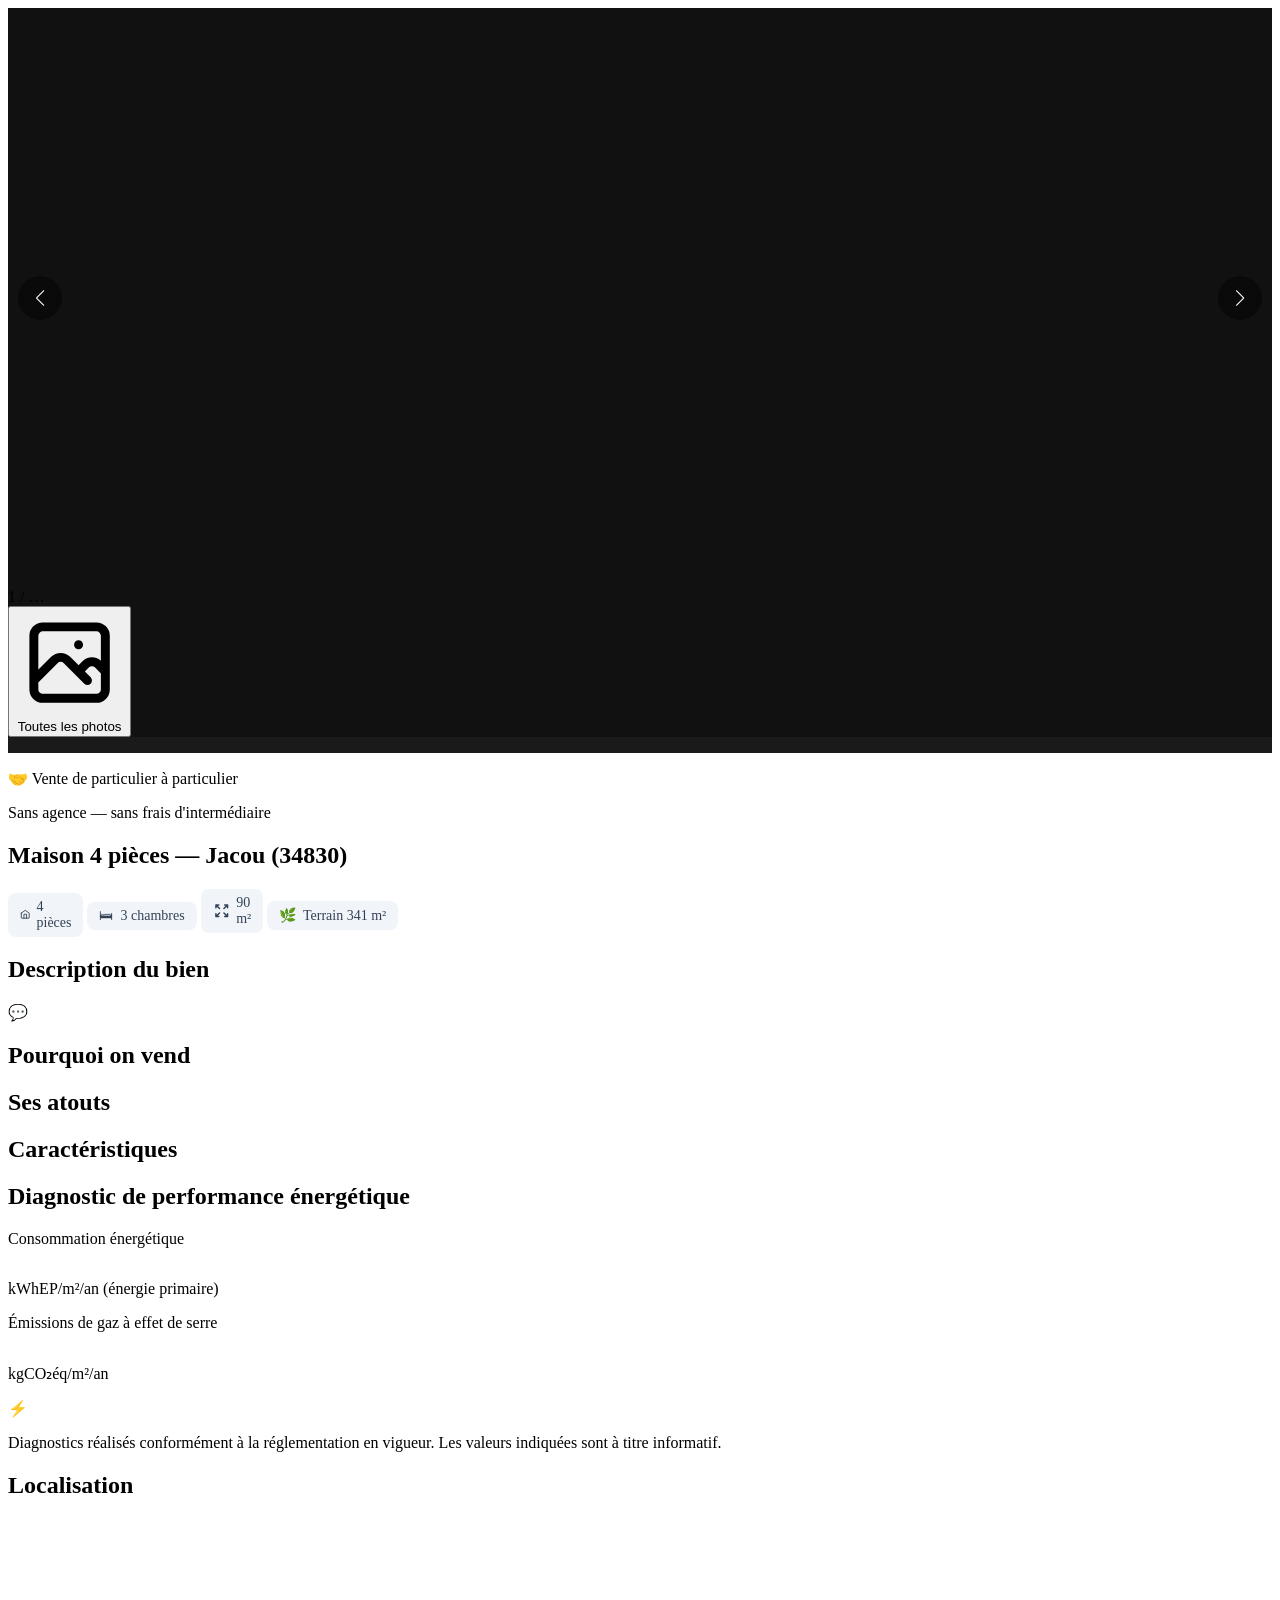
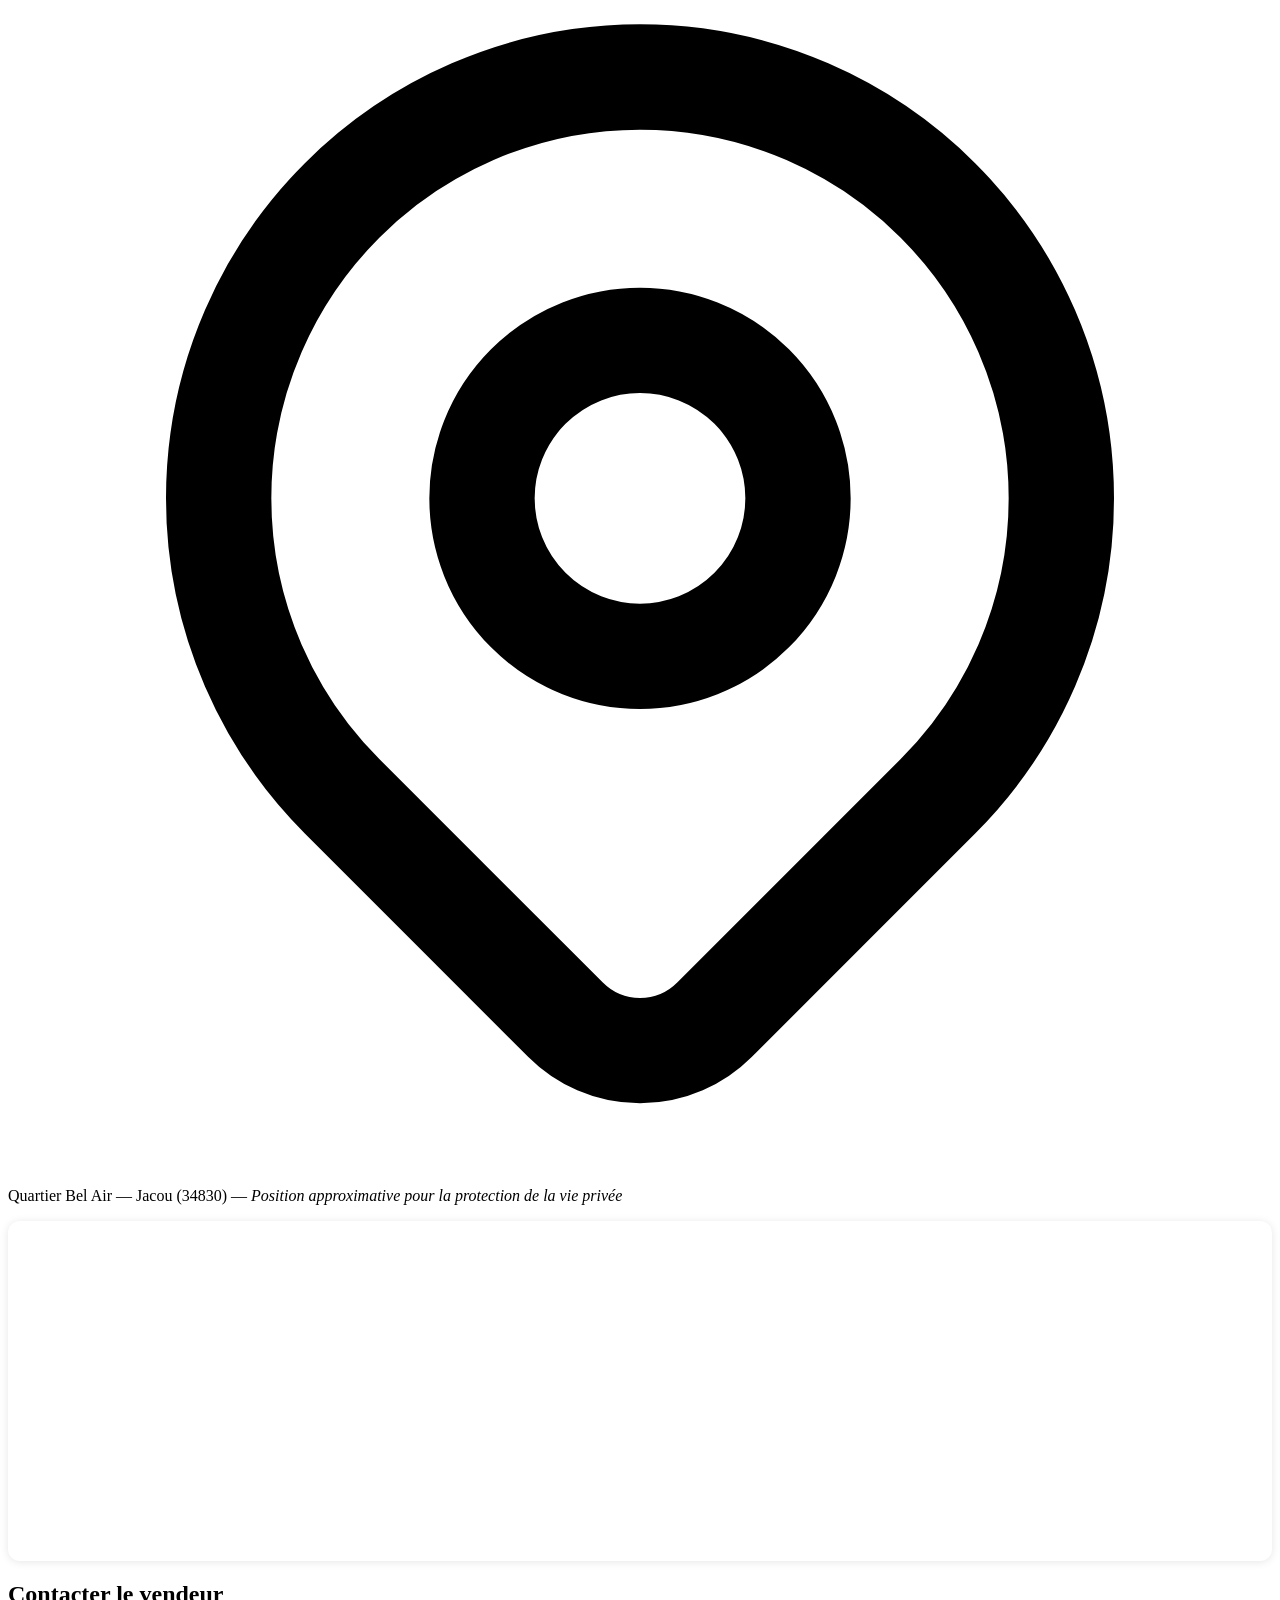
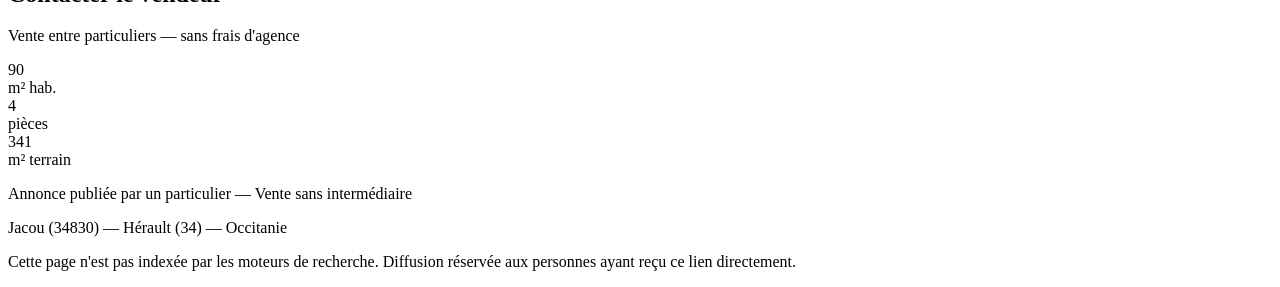
==== commit 14613524: "fix duplicates and improve listing presentation" ====
--- a/index.html
+++ b/index.html
@@ -145,14 +145,10 @@
         <!-- ── SECTION 1 : En-tête annonce ── -->
         <section class="pb-7 border-b border-gray-200">
 
-          <!-- Badge + localisation -->
-          <div class="flex flex-wrap items-center gap-2 mb-4 mt-1">
-            <span class="inline-flex items-center gap-1.5 bg-blue-100 text-blue-700 text-xs font-bold uppercase tracking-wider px-3 py-1 rounded-full">
-              <svg class="w-3.5 h-3.5" fill="currentColor" viewBox="0 0 20 20">
-                <path fill-rule="evenodd" d="M10 9a3 3 0 100-6 3 3 0 000 6zm-7 9a7 7 0 1114 0H3z" clip-rule="evenodd"/>
-              </svg>
-              Vente entre particuliers
-            </span>
+          <!-- Mention particulier -->
+          <div class="mb-4 mt-1">
+            <p class="text-xl font-bold text-gray-800">🤝 Vente de particulier à particulier</p>
+            <p class="text-sm text-gray-500 mt-0.5">Sans agence &mdash; sans frais d'intermédiaire</p>
           </div>
 
           <!-- Titre -->
@@ -176,7 +172,7 @@
                 <path stroke-linecap="round" stroke-linejoin="round" stroke-width="2"
                       d="M4 8V4m0 0h4M4 4l5 5m11-1V4m0 0h-4m4 0l-5 5M4 16v4m0 0h4m-4 0l5-5m11 5l-5-5m5 5v-4m0 4h-4"/>
               </svg>
-              89,5 m²
+              90 m²
             </span>
             <span class="chip">🌿&nbsp; Terrain 341&nbsp;m²</span>
           </div>
@@ -197,7 +193,20 @@
         </section>
 
 
-        <!-- ── SECTION 2b : Atouts ── -->
+        <!-- ── SECTION 2b : Pourquoi on vend ── -->
+        <section class="py-7 border-b border-gray-200">
+          <div class="flex items-start gap-4 bg-amber-50 border border-amber-200 rounded-2xl px-6 py-5">
+            <span class="text-3xl flex-shrink-0 mt-0.5">💬</span>
+            <div>
+              <h2 class="text-base font-bold text-amber-900 mb-1">Pourquoi on vend</h2>
+              <p id="pourquoi-vend" class="text-sm text-amber-800 leading-relaxed">
+                <!-- Injecté par app.js -->
+              </p>
+            </div>
+          </div>
+        </section>
+
+        <!-- ── SECTION 2c : Atouts ── -->
         <section class="py-7 border-b border-gray-200">
           <h2 class="text-xl font-bold text-gray-900 mb-4">Ses atouts</h2>
           <ul id="atouts-list" class="space-y-3"></ul>
@@ -302,7 +311,7 @@
             <div class="px-6 pt-4 pb-2">
               <div class="grid grid-cols-3 divide-x divide-gray-100 text-center mb-4">
                 <div class="px-2">
-                  <div class="text-lg font-bold text-gray-900">89,5</div>
+                  <div class="text-lg font-bold text-gray-900">90</div>
                   <div class="text-xs text-gray-500">m² hab.</div>
                 </div>
                 <div class="px-2">
